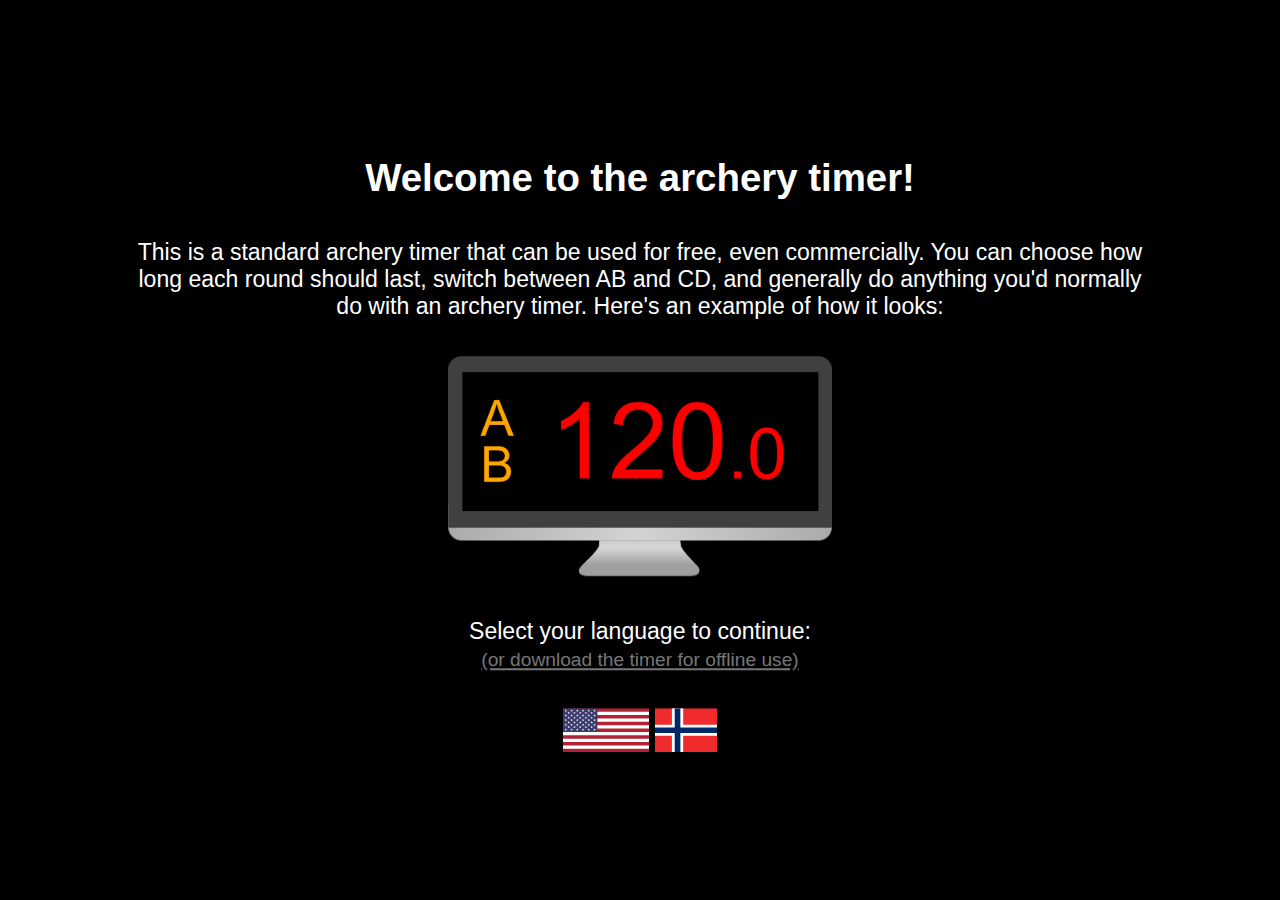
==== src/web/index.html @ 8b8fe680 "Add code and resources" ====
<!DOCTYPE html>
<html manifest="manifest.appcache">
    <head>
        <title>Archery timer</title>
		<meta charset="UTF-8">
        <link rel="stylesheet" type="text/css" href="style.css?1">
		<link rel="icon" type="image/png" href="favicon.png">
		<script type="text/javascript" src="i18n.js?5"></script>
        <script type="text/javascript" src="main.js?3"></script>
        <meta name="viewport" content="width=device-width, initial-scale=1, maximum-scale=1">
    </head>
    <body>
        <div class="timer" id="maintimer">
            <table><tbody><tr><td class="abcd noselect" onclick="toggleABCD();"><div id="abcd">A<br />B</div></td><td id="timer" class="noselect" onclick="setTime();">120</td></tr></tbody></table>
        </div>
        <div class="config" id="osccontrols">
            <a href="javascript:void();" onclick="startTimer();" data-i18n="176cd88e-ad14-4a8b-9633-c8257ad35d92"></a><br /><a href="javascript:void();" class="egcy" onclick="ceaseFire();" data-i18n="2e507705-99cb-4d92-8fa7-436e32b67083"></a>
        </div>
        <div class="hidden">
            <audio id="beep3" preload="auto">
                <source src="3beep.ogg" type="audio/ogg">
                <source src="3beep.wav" type="audio/wav">
                <source src="3beep.m4a" type="audio/mp4">
            </audio>
            <audio id="beep1" preload="auto">
                <source src="1beep.ogg" type="audio/ogg">
                <source src="1beep.wav" type="audio/wav">
                <source src="1beep.m4a" type="audio/mp4">
            </audio>
            <audio id="beep2" preload="auto">
                <source src="2beep.ogg" type="audio/ogg">
                <source src="2beep.wav" type="audio/wav">
                <source src="2beep.m4a" type="audio/mp4">
            </audio>
            <audio id="cease" preload="auto">
                <source src="cease.ogg" type="audio/ogg">
                <source src="cease.wav" type="audio/wav">
                <source src="cease.m4a" type="audio/mp4">
            </audio>
        </div>
        <div class="overlay" id="overlay">
            <div class="inneroverlay">
                <p class="stronghead" data-i18n="78e23400-3a88-4271-9310-e2af36837c8d"></p>
                <p><span data-i18n="ec50e48a-2cfd-4b19-bdbc-161aef491f82" data-i18n-ab='<span class="abcd">AB</span>' data-i18n-cd='<span class="abcd">CD</span>'></span><br /><span data-i18n="17a7b876-4cae-4032-ad70-f1b0331afa8b"></span></p>
                <p data-i18n="64141455-4ad9-4968-ae2a-2cdb1d6f893b" data-i18n-remainingtime='<span class="timerdemo">120</span>'></p>
                <p data-i18n="b6f9447d-542f-497f-b006-0a09ef6743e0" data-i18n-startcontinue='<span class="startdemo">{%$176cd88e-ad14-4a8b-9633-c8257ad35d92}</span>'></p>
                <p data-i18n="91eafab3-1e35-488d-a24e-f5c5c9cc96c7" data-i18n-emergencystop='<span class="egcydemo">{%$2e507705-99cb-4d92-8fa7-436e32b67083}</span>'></p>
                <p data-i18n="b9c6b8b2-41c2-479d-87ee-50ebb1d1ee2f" data-i18n-controlpanel='<a href="javascript:void();" onclick="showCtrlPanel();">{%$101c2c75-00a7-44de-b922-4af7eeec0d24}</a>'></p>
                <p class="introcontinue"><a href="javascript:void();" onclick="hideOverlay('overlay');" data-i18n="f1f31ca2-56f0-4a86-a92a-2a1ab120058b"></a></p>
            </div>
        </div>
        <div class="overlay" id="audsyncwarn">
            <div class="inneroverlay">
                <p class="stronghead" data-i18n="d3fff53a-9f70-40ea-ae6a-da502f71d8af"></p>
                <p data-i18n="2397d0ed-76f1-4fce-9db5-842367645a43"></p>
                <p data-i18n="d26303e6-24d7-40cb-a8c2-29dce048ecdb" data-i18n-getintouch='<a href="https://varden.info/contact.php" target="_blank">{%$5ef3857e-333b-4de0-9292-7ef432118520}</a>'></p>
                <p class="introcontinue"><a href="javascript:void();" onclick="hideOverlay('audsyncwarn')" data-i18n="ac1cb77e-01fd-4432-a185-01053bd5b611"></a></p>
            </div>
        </div>
		<div class="overlay" id="welcome" style="background: black;">
            <div class="inneroverlay">
                <p class="stronghead">Welcome to the archery timer!</p>
                <p>This is a standard archery timer that can be used for free, even commercially. You can choose how long each round should last, switch between AB and CD, and generally do anything you'd normally do with an archery timer. Here's an example of how it looks:</p>
				<img src="preview.png" alt="Screenshot" class="imgpreview" />
				<p>Select your language to continue:<br /><a href="./offline/"><small>(or download the timer for offline use)</small></a></p>
				<p><img src="flags/us.svg?" alt="US" class="imgflag" onclick="localizeAndContinue('enUS');" /> <img src="flags/no.svg?" alt="NO" class="imgflag" onclick="localizeAndContinue('nbNO');" /></p>
            </div>
        </div>
        <script type="text/javascript">
            timer = document.getElementById('timer');
            abcd = document.getElementById('abcd');
            beep1 = document.getElementById('beep1');
            beep2 = document.getElementById('beep2');
            beep3 = document.getElementById('beep3');
            cease = document.getElementById('cease');
        </script>
    </body>
</html>
---- src/web/style.css ----
body {
    background-color: black;
    color: white;
    font-family: sans-serif;
}
.hidden {
    display: none;
}
div.overlay {
    position: fixed;
    height: 100%;
    width: 100%;
    background-color: rgba(0, 0, 0, 0.90);
    color: white;
    font-size: 1.8vw;
    top: 0;
    left: 0;
}
div.inneroverlay {
    position: fixed;
    top: 50%;
    left: 50%;
    transform: translateX(-50%) translateY(-50%);
    text-align: center;
    width: 80%;
}
div.inneroverlay p.stronghead {
    font-size: 3vw;
    font-weight: bold;
}
div.inneroverlay p a {
    color: #777;
}
div.inneroverlay p.introcontinue {
    font-size: 2vw;
    margin-top: 4vw;
}
div.inneroverlay p.audsync {
    font-size: 1.5vw;
    padding: 2vw 1vw 0 1vw;
}
div.inneroverlay p.introcontinue a {
    text-decoration: none;
    color: white;
    border: 0.2vw solid white;
    padding: 0.3vw 2vw 0.35vw 2vw;
    background-color: #222;
}
div.inneroverlay p.audsync a {
    text-decoration: none;
    color: white;
    display: block;
    border: 0.2vw solid white;
    padding: 0.3vw 2vw 0.35vw 2vw;
    background-color: #222;
    width: 10vw;
    margin: 0 auto;
}
div.inneroverlay div.audsync-wrapper {
    display: table;
    margin: 0 auto;
}
div.inneroverlay p.audsync-cell {
    display: table-cell;
}
div.inneroverlay p.audsync-disabled a {
    border: 0.2vw solid gray;
    color: gray;
    background-color: #171717;
}
div.inneroverlay p.audsyncauth {
    color: red;
    font-weight: bold;
}
div.inneroverlay img.imgpreview {
	width: 30vw;
	margin: 1vw 0;
}
div.inneroverlay img.imgicon {
    height: 15vw;
    margin: 1vw 0;
}
div.inneroverlay img.imgflag {
	height: 3.5vw;
	margin-top: 1vw;
	cursor: pointer;
}
img.dlarrow {
    width: 5vw;
    margin-left: -3.5vw;
    margin-top: 11.5vw;
    position: absolute;
    z-index: 10;
}
div.timer {
    font-size: 30vw;
    width: 100%;
    text-align: right;
}
div.timer p {
    padding: 0px;
    margin: 0px;
}
div.timer small {
    font-size: 20vw;
}
table {
    width: 100%;
    padding-right: 9vw;
}
td.abcd {
    color: #ffa500;
    line-height: 13vw;
    font-size: 14vw;
    text-align: center;
    width: 17vw;
    padding-left: 1vw;
}
span.abcd {
    color: #ffa500;
    font-weight: bold;
}
td#timer, span.timerdemo {
    color: red;
}
span.timerdemo {
    font-weight: bold;
}
div.config {
    width: 100%;
    text-align: center;
    font-size: 8vw;
    color: #333;
}
div.config a {
    color: #333;
    text-decoration: none;
}
div.config a.egcy {
    color: #500;
    text-decoration: none;
}
div.config a:hover {
    color: #FFF;
}
div.config a.egcy:hover {
    color: #F00;
}
span.startdemo {
    color: #555;
    font-weight: bold;
}
span.egcydemo {
    color: #900;
    font-weight: bold;
}
.noselect {
    -webkit-touch-callout: none;
    -webkit-user-select: none;
    -khtml-user-select: none;
    -moz-user-select: none;
    -ms-user-select: none;
    user-select: none;
    cursor: pointer;
}
.notoppad {
    padding-top: 0 !important;
    margin-top: 0 !important;
}
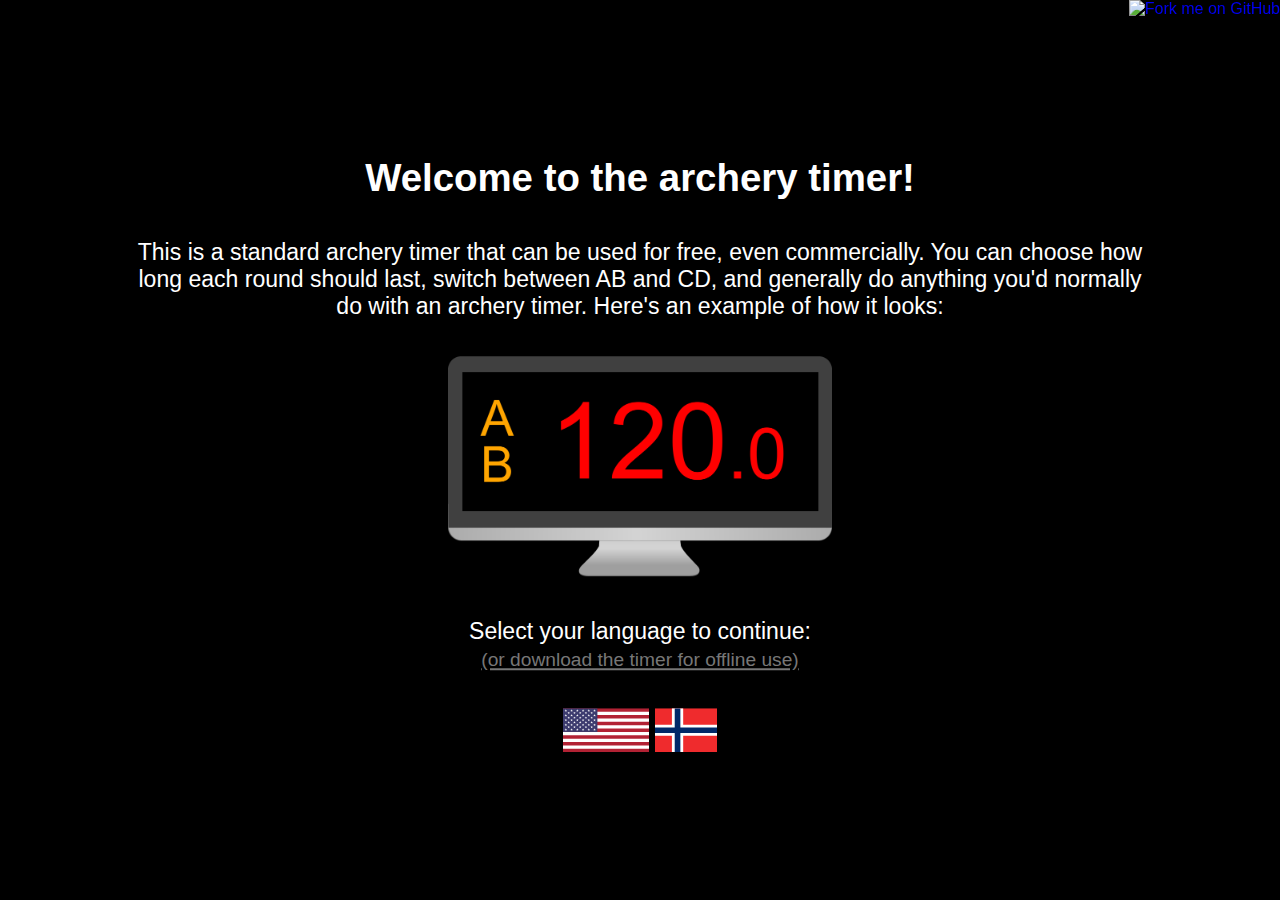
==== commit 1322e748: "Added GitHub ribbon" ====
--- a/src/web/index.html
+++ b/src/web/index.html
@@ -46,7 +46,7 @@
                 <p data-i18n="b6f9447d-542f-497f-b006-0a09ef6743e0" data-i18n-startcontinue='<span class="startdemo">{%$176cd88e-ad14-4a8b-9633-c8257ad35d92}</span>'></p>
                 <p data-i18n="91eafab3-1e35-488d-a24e-f5c5c9cc96c7" data-i18n-emergencystop='<span class="egcydemo">{%$2e507705-99cb-4d92-8fa7-436e32b67083}</span>'></p>
                 <p data-i18n="b9c6b8b2-41c2-479d-87ee-50ebb1d1ee2f" data-i18n-controlpanel='<a href="javascript:void();" onclick="showCtrlPanel();">{%$101c2c75-00a7-44de-b922-4af7eeec0d24}</a>'></p>
-                <p class="introcontinue"><a href="javascript:void();" onclick="hideOverlay('overlay');" data-i18n="f1f31ca2-56f0-4a86-a92a-2a1ab120058b"></a></p>
+                <p class="introcontinue"><a href="javascript:void();" onclick="hideOverlay('overlay'); hideOverlay('github-fork');" data-i18n="f1f31ca2-56f0-4a86-a92a-2a1ab120058b"></a></p>
             </div>
         </div>
         <div class="overlay" id="audsyncwarn">
@@ -66,6 +66,7 @@
 				<p><img src="flags/us.svg?" alt="US" class="imgflag" onclick="localizeAndContinue('enUS');" /> <img src="flags/no.svg?" alt="NO" class="imgflag" onclick="localizeAndContinue('nbNO');" /></p>
             </div>
         </div>
+        <a href="https://github.com/bilde2910/ArcheryTimer" id="github-fork"><img style="position: absolute; top: 0; right: 0; border: 0;" src="https://camo.githubusercontent.com/365986a132ccd6a44c23a9169022c0b5c890c387/68747470733a2f2f73332e616d617a6f6e6177732e636f6d2f6769746875622f726962626f6e732f666f726b6d655f72696768745f7265645f6161303030302e706e67" alt="Fork me on GitHub" data-canonical-src="https://s3.amazonaws.com/github/ribbons/forkme_right_red_aa0000.png"></a>
         <script type="text/javascript">
             timer = document.getElementById('timer');
             abcd = document.getElementById('abcd');
